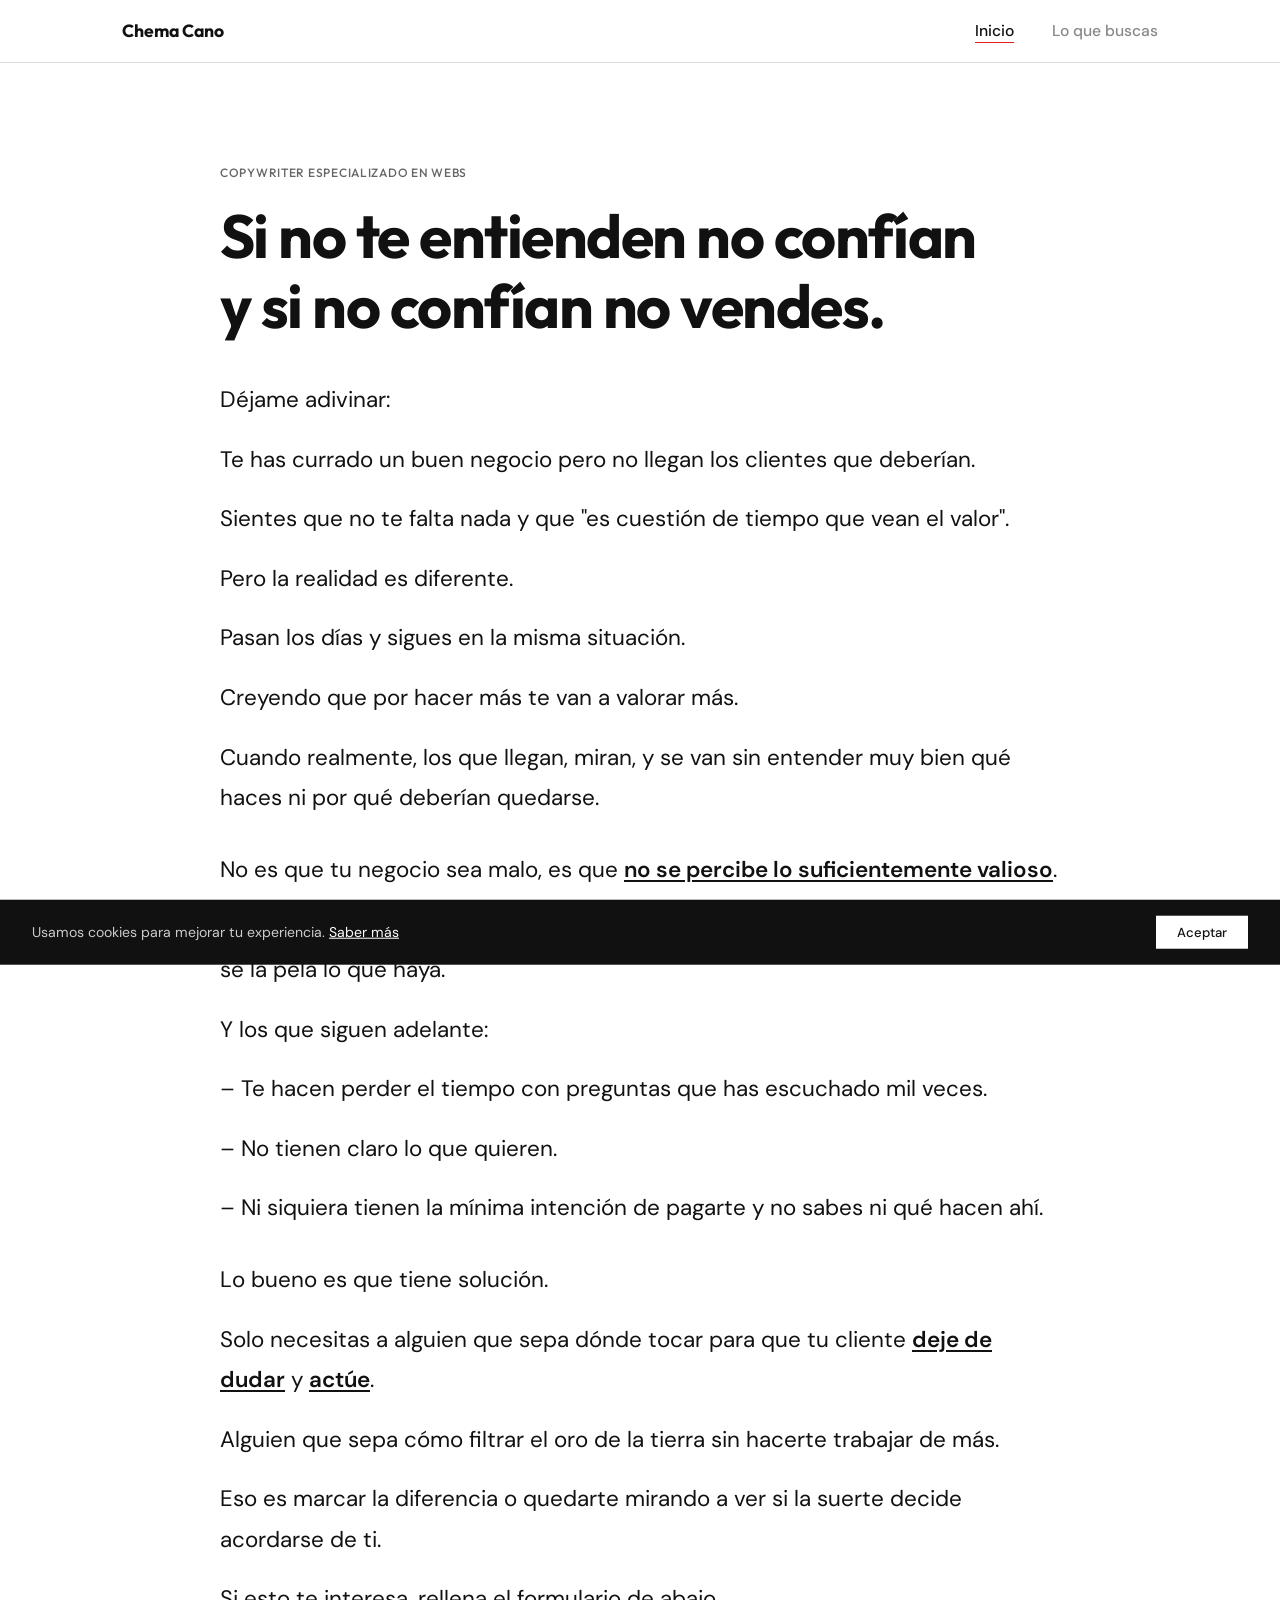
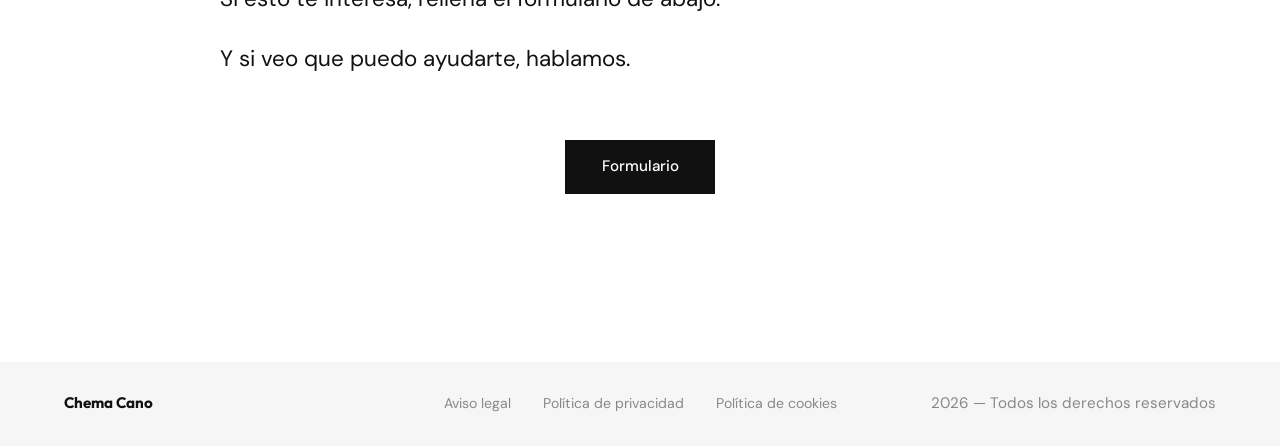
==== index.html @ 0182d3e5 "actualización 11: Cambios gooordos en el copy y en la estructura, y quitando el Sobre mi" ====
<!DOCTYPE html>
<html lang="es">
<head>
  <meta charset="UTF-8" />
  <meta name="viewport" content="width=device-width, initial-scale=1.0" />
  <link rel="icon" type="image/png" href="icons/clogo.png" />
  <title>Inicio - Chema Cano</title>
  <link rel="stylesheet" href="css/inicio.css" />
  <link rel="preconnect" href="https://fonts.googleapis.com" />
  <link rel="preconnect" href="https://fonts.gstatic.com" crossorigin />
  <link href="https://fonts.googleapis.com/css2?family=Outfit:wght@400;500;700&family=DM+Sans:opsz,wght@9..40,400;9..40,500&display=swap" rel="stylesheet" />
</head>
<body>

  <header id="header">
    <nav class="nav">
      <a href="index.html" class="nav-logo">Chema Cano</a>
      <ul class="nav-links">
        <li><a href="index.html" class="nav-link active">Inicio</a></li>
        <li><a href="lo-que-buscas.html" class="nav-link">Lo que buscas</a></li>
      </ul>
      <button class="burger" aria-label="Menú" aria-expanded="false">
        <span></span><span></span><span></span>
      </button>
    </nav>
  </header>

  <div class="mobile-menu" id="mobileMenu" aria-hidden="true">
    <ul>
      <li><a href="index.html">Inicio</a></li>
      <li><a href="lo-que-buscas.html">Lo que buscas</a></li>
    </ul>
  </div>

  <main>
    <section class="section">
      <div class="container">

        <span class="label-tag anim">Copywriter especializado en webs</span>

        <h1 class="headline anim">
          Si no te entienden no confían<br>y si no confían no vendes.
        </h1>

        <div class="texto anim">

          <div class="texto-seccion">
            <p>Déjame adivinar:</p>

            <p>Te has currado un buen negocio pero no llegan los clientes que deberían.</p>

            <p>Sientes que no te falta nada y que "es cuestión de tiempo que vean el valor".</p>

            <p>Pero la realidad es diferente.</p>

            <p>Pasan los días y sigues en la misma situación.</p>

            <p>Creyendo que por hacer más te van a valorar más.</p>

            <p>Cuando realmente, los que llegan, miran, y se van sin entender muy bien qué haces ni por qué deberían quedarse.</p>
          </div>

          <div class="texto-seccion">
            <p>No es que tu negocio sea malo, es que <strong>no se percibe lo suficientemente valioso</strong>.</p>

            <p>Si no se percibe como debería, por mucho que te lo hayas currado, a tu cliente se la pela lo que haya.</p>

            <p>Y los que siguen adelante:</p>

            <p>– Te hacen perder el tiempo con preguntas que has escuchado mil veces.</p>

            <p>– No tienen claro lo que quieren.</p>

            <p>– Ni siquiera tienen la mínima intención de pagarte y no sabes ni qué hacen ahí.</p>
          </div>

          <div class="texto-seccion">
            <p>Lo bueno es que tiene solución.</p>

            <p>Solo necesitas a alguien que sepa dónde tocar para que tu cliente <strong>deje de dudar</strong> y <strong>actúe</strong>.</p>

            <p>Alguien que sepa cómo filtrar el oro de la tierra sin hacerte trabajar de más.</p>

            <p>Eso es marcar la diferencia o quedarte mirando a ver si la suerte decide acordarse de ti.</p>

            <p>Si esto te interesa, rellena el formulario de abajo.</p>

            <p>Y si veo que puedo ayudarte, hablamos.</p>
          </div>

        </div>

        <div class="cta-wrap anim">
          <a
            href="https://docs.google.com/forms/d/e/1FAIpQLScPDcBPy6eWNCfNzg5ULOK2Vnc9HXD4N4T0GnnoUcHpI4vebQ/viewform?usp=header"
            target="_blank"
            rel="noopener"
            class="cta-btn"
          >
            Formulario
          </a>
        </div>

      </div>
    </section>
  </main>

  <footer class="footer">
    <span class="footer-name">Chema Cano</span>
    <nav class="footer-links">
      <a href="aviso-legal.html">Aviso legal</a>
      <a href="privacidad.html">Política de privacidad</a>
      <a href="cookies.html">Política de cookies</a>
    </nav>
    <span class="footer-copy">2026 — Todos los derechos reservados</span>
  </footer>

  <div class="cookie-banner" id="cookieBanner" aria-live="polite" aria-hidden="true">
    <p>Usamos cookies para mejorar tu experiencia. <a href="cookies.html">Saber más</a></p>
    <button id="cookieAccept">Aceptar</button>
  </div>

  <script src="js/inicio.js"></script>
</body>
</html>
---- css/inicio.css ----
:root {
  --black:  #111111;
  --white:  #ffffff;
  --off:    #f6f6f6;
  --red:    #e02020;
  --gray:   #888888;
  --border: #e6e6e6;
  --fh: 'Outfit', sans-serif;
  --fb: 'DM Sans', sans-serif;
  --nav-h: 62px;
  --w: 920px;
  --ease: cubic-bezier(0.22, 1, 0.36, 1);
}

*, *::before, *::after { box-sizing: border-box; margin: 0; padding: 0; }
html { font-size: 16px; -webkit-font-smoothing: antialiased; }
body { background: var(--white); color: var(--black); font-family: var(--fb); line-height: 1.75; overflow-x: hidden; }
img { display: block; max-width: 100%; }
a   { color: inherit; text-decoration: none; }
ul  { list-style: none; }

/* ─── Nav ─────────────────────────── */
#header {
  position: fixed; top: 0; left: 0; right: 0; z-index: 100;
  background: var(--white);
  border-bottom: 1px solid rgb(220, 220, 220);
  transition: border-color 0.2s, box-shadow 0.2s, transform 0.3s ease-out;
}
#header.nav-hidden { transform: translateY(-100%); }
#header.scrolled { border-color: var(--border); box-shadow: 0 1px 14px rgba(0,0,0,0.06); }

.nav {
  max-width: 1100px; margin: 0 auto; padding: 0 2rem;
  height: var(--nav-h); display: flex; align-items: center; justify-content: space-between;
}
.nav-logo { font-family: var(--fh); font-weight: 700; font-size: 1.1rem; transition: color 0.2s; }
.nav-logo:hover { color: var(--red); }
.nav-links { display: flex; gap: 2.4rem; }
.nav-link { font-family: var(--fb); font-size: 0.98rem; font-weight: 500; color: var(--gray); position: relative; transition: color 0.2s; }
.nav-link::after { content: ''; position: absolute; bottom: -2px; left: 0; width: 0; height: 1.5px; background: var(--red); transition: width 0.2s var(--ease); }
.nav-link:hover, .nav-link.active { color: var(--black); }
.nav-link.active::after, .nav-link:hover::after { width: 100%; }

.burger { display: none; flex-direction: column; gap: 5px; background: none; border: none; cursor: pointer; padding: 4px; }
.burger span { display: block; width: 22px; height: 1.5px; background: var(--black); transition: transform 0.25s ease, opacity 0.25s ease; }
.burger.open span:nth-child(1) { transform: translateY(6.5px) rotate(45deg); }
.burger.open span:nth-child(2) { opacity: 0; }
.burger.open span:nth-child(3) { transform: translateY(-6.5px) rotate(-45deg); }

.mobile-menu {
  display: none; position: fixed; top: var(--nav-h); left: 0; right: 0; bottom: 0;
  z-index: 99; background: var(--white); flex-direction: column;
  justify-content: center; align-items: center;
  transform: translateX(100%); transition: transform 0.32s var(--ease);
}
.mobile-menu.open { transform: translateX(0); }
.mobile-menu ul { display: flex; flex-direction: column; align-items: center; gap: 0.1rem; }
.mobile-menu a { display: block; font-family: var(--fh); font-weight: 700; font-size: clamp(1.3rem, 6vw, 1.8rem); color: var(--black); padding: 0.2em 0; transition: color 0.2s; }
.mobile-menu a:hover { color: var(--red); }

/* ─── Layout ──────────────────────── */
main { padding-top: var(--nav-h); }
.section { padding: 6rem 0 5rem; }
.container { max-width: var(--w); margin: 0 auto; padding: 0 2.5rem; }

/* ─── Headline ────────────────────── */
.headline {
  font-family: var(--fh);
  font-weight: 700;
  font-size: clamp(2.4rem, 5.5vw, 3.8rem);
  line-height: 1.15;
  letter-spacing: -0.025em;
  color: var(--black);
  margin-bottom: 2.5rem;
}

/* ─── Texto LinkedIn-style ────────── */
.texto {
  display: flex;
  flex-direction: column;
  gap: 1.2rem;
  margin-bottom: 3rem;
}
.texto p {
  font-family: var(--fb);
  font-size: 1.4rem;
  line-height: 1.8;
  color: #111111;
}
.texto-seccion {
  display: flex;
  flex-direction: column;
  gap: 1.2rem;
  margin-bottom: 0.8rem;
}
.texto strong {
  color: var(--black);
  font-weight: 600;
  text-decoration: underline;
  text-underline-offset: 0.14em;
}

/* H2 dentro del texto */
.texto-h2 {
  font-family: var(--fh);
  font-weight: 700;
  font-size: 1.45rem;
  letter-spacing: -0.015em;
  color: var(--black);
  margin-top: 0.6rem;
}

/* Enlace inline en texto */
.inline-link {
  color: var(--black);
  text-decoration: underline;
  text-underline-offset: 3px;
  font-weight: 500;
  transition: color 0.18s;
}
.inline-link:hover { color: var(--red); }

/* ─── CTA botón ───────────────────── */
.cta-wrap { margin-bottom: 1.5rem; text-align: center; }
.cta-btn {
  display: inline-block;
  font-family: var(--fb);
  font-size: 0.95rem;
  font-weight: 500;
  color: var(--white);
  background: var(--black);
  padding: 0.9em 2.4em;
  transition: background 0.1s, transform 0.1s;
}
.cta-btn:hover { background: var(--red); transform: translateY(-1px); }

.texto-cierre {
  font-family: var(--fb);
  font-size: 0.88rem;
  color: var(--gray);
  margin-top: 0.2rem;
}

/* ─── Footer ──────────────────────── */
.footer {
  padding: 1.8rem 4rem; background: var(--off);
  display: flex; align-items: center; justify-content: space-between;
  margin-top: 4rem;
}
.footer-name { font-family: var(--fh); font-weight: 700; font-size: 0.95rem; color: var(--black); flex: 1; }
.footer-links { display: flex; gap: 2rem; justify-content: center; }
.footer-links a { font-family: var(--fb); font-size: 0.88rem; color: var(--gray); transition: color 0.2s; }
.footer-links a:hover { color: var(--black); }
.footer-copy { font-family: var(--fb); font-size: 0.95rem; color: var(--gray); flex: 1; text-align: right; }

/* ─── Cookie banner ───────────────── */
.cookie-banner {
  position: fixed; bottom: 0; left: 0; right: 0; z-index: 200;
  background: var(--black); color: var(--white);
  padding: 1rem 2rem;
  display: flex; align-items: center; justify-content: space-between; gap: 1.5rem;
  transform: translateY(100%);
  transition: transform 0.3s var(--ease);
}
.cookie-banner.show { transform: translateY(0); }
.cookie-banner p { font-family: var(--fb); font-size: 0.88rem; color: #ccc; }
.cookie-banner a { color: var(--white); text-decoration: underline; }
.cookie-banner button {
  flex-shrink: 0; font-family: var(--fb); font-size: 0.82rem; font-weight: 500;
  color: var(--black); background: var(--white); border: none;
  padding: 0.6em 1.6em; cursor: pointer; transition: background 0.18s, color 0.18s;
}
.cookie-banner button:hover { background: var(--red); color: var(--white); }

/* ─── Animaciones ─────────────────── */
.anim { opacity: 0; transform: translateY(12px); transition: opacity 0.3s var(--ease), transform 0.3s var(--ease); }
.anim.in { opacity: 1; transform: none; }
.anim:nth-child(2) { transition-delay: 0.07s; }
.anim:nth-child(3) { transition-delay: 0.14s; }

/* ─── Responsive ──────────────────── */
@media (max-width: 680px) {
  .nav-links { display: none; }
  .burger    { display: flex; }
  .mobile-menu { display: flex; }
  .section { padding: 4.5rem 0 3.5rem; }
  .footer { flex-direction: column; text-align: center; gap: 1.5rem; padding: 1.8rem 2rem; }
  .footer-name { flex: unset; margin: 0; }
  .footer-links { flex: unset; justify-content: center; }
  .footer-copy { flex: unset; text-align: center; }
  .cookie-banner { flex-direction: column; align-items: flex-start; gap: 1rem; }
  .cookie-banner button { align-self: stretch; text-align: center; }
}
@media (min-width: 681px) { .mobile-menu { display: none !important; } }

.label-tag {
  display: inline-block;
  font-family: var(--fh);
  font-size: 0.75rem;
  font-weight: 500;
  color: #666;
  letter-spacing: 0.06em;
  text-transform: uppercase;
  margin-bottom: 1.1rem;
}

@media (max-width: 680px) {
  .label-tag {
    font-size: 0.7rem;
  }
}
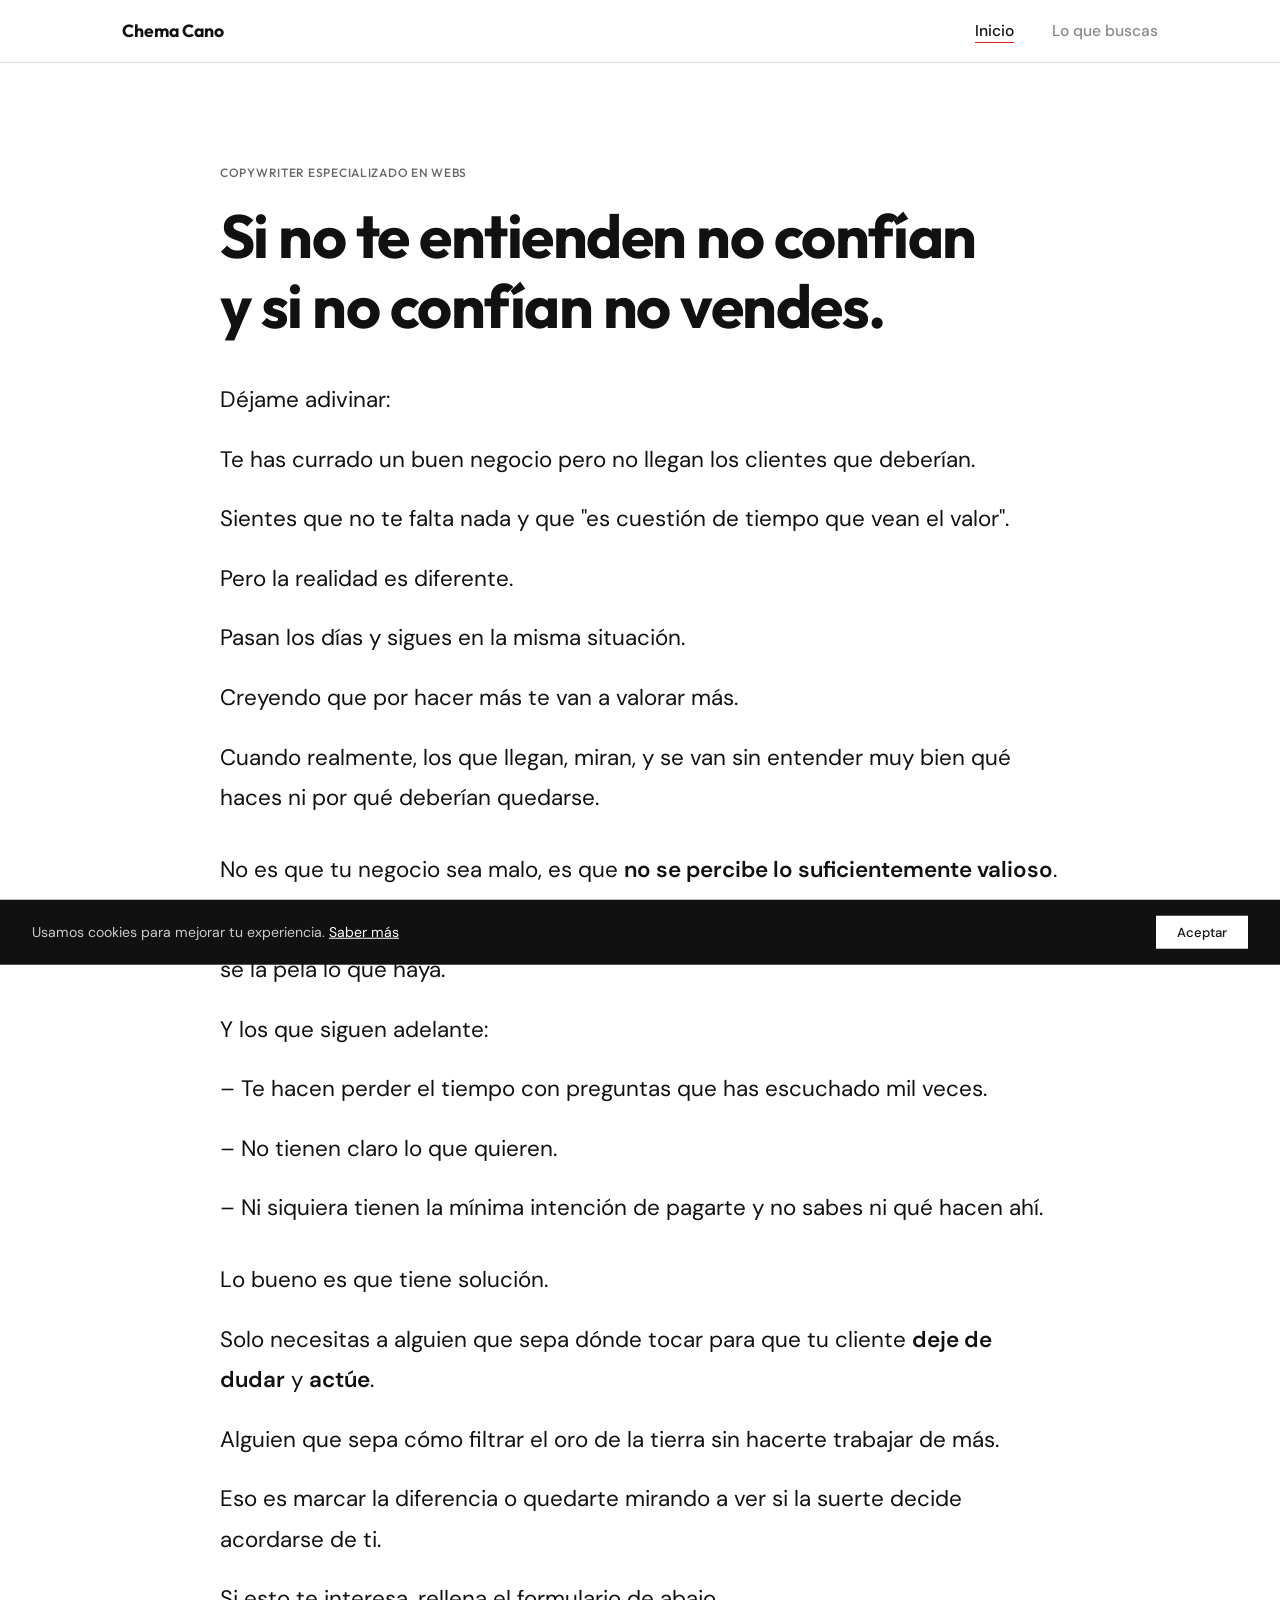
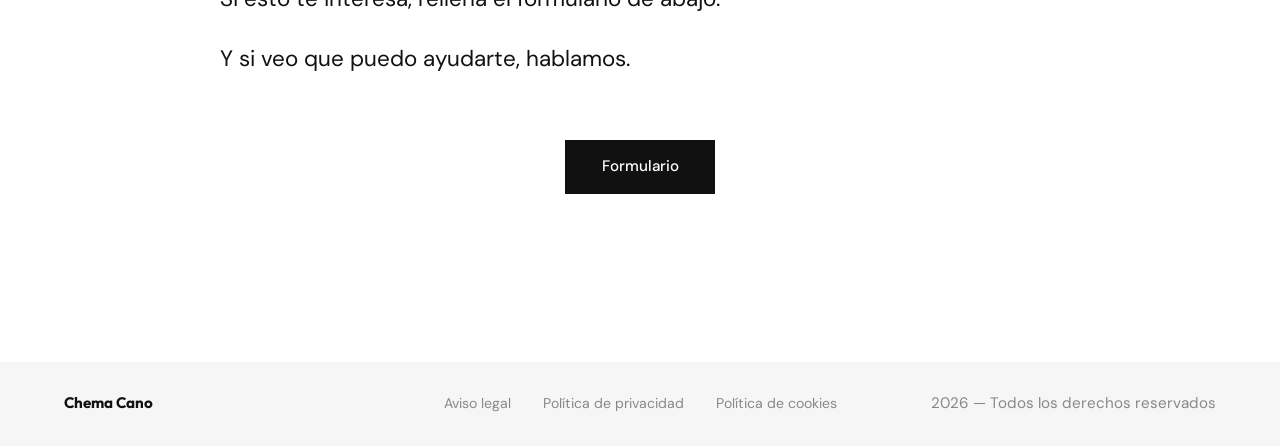
==== commit 49969cb8: "actualización 11.1: cambios raros" ====
--- a/index.html
+++ b/index.html
@@ -14,10 +14,10 @@
 
   <header id="header">
     <nav class="nav">
-      <a href="index.html" class="nav-logo">Chema Cano</a>
+      <a href="/index" class="nav-logo">Chema Cano</a>
       <ul class="nav-links">
-        <li><a href="index.html" class="nav-link active">Inicio</a></li>
-        <li><a href="lo-que-buscas.html" class="nav-link">Lo que buscas</a></li>
+        <li><a href="/index" class="nav-link active">Inicio</a></li>
+        <li><a href="/lo-que-buscas" class="nav-link">Lo que buscas</a></li>
       </ul>
       <button class="burger" aria-label="Menú" aria-expanded="false">
         <span></span><span></span><span></span>
@@ -27,8 +27,8 @@
 
   <div class="mobile-menu" id="mobileMenu" aria-hidden="true">
     <ul>
-      <li><a href="index.html">Inicio</a></li>
-      <li><a href="lo-que-buscas.html">Lo que buscas</a></li>
+      <li><a href="/index">Inicio</a></li>
+      <li><a href="/lo-que-buscas">Lo que buscas</a></li>
     </ul>
   </div>
 
@@ -108,15 +108,15 @@
   <footer class="footer">
     <span class="footer-name">Chema Cano</span>
     <nav class="footer-links">
-      <a href="aviso-legal.html">Aviso legal</a>
-      <a href="privacidad.html">Política de privacidad</a>
-      <a href="cookies.html">Política de cookies</a>
+      <a href="/aviso-legal">Aviso legal</a>
+      <a href="/privacidad">Política de privacidad</a>
+      <a href="/cookies">Política de cookies</a>
     </nav>
     <span class="footer-copy">2026 — Todos los derechos reservados</span>
   </footer>
 
   <div class="cookie-banner" id="cookieBanner" aria-live="polite" aria-hidden="true">
-    <p>Usamos cookies para mejorar tu experiencia. <a href="cookies.html">Saber más</a></p>
+    <p>Usamos cookies para mejorar tu experiencia. <a href="/cookies">Saber más</a></p>
     <button id="cookieAccept">Aceptar</button>
   </div>
 
--- a/css/inicio.css
+++ b/css/inicio.css
@@ -96,8 +96,6 @@
 .texto strong {
   color: var(--black);
   font-weight: 600;
-  text-decoration: underline;
-  text-underline-offset: 0.14em;
 }
 
 /* H2 dentro del texto */
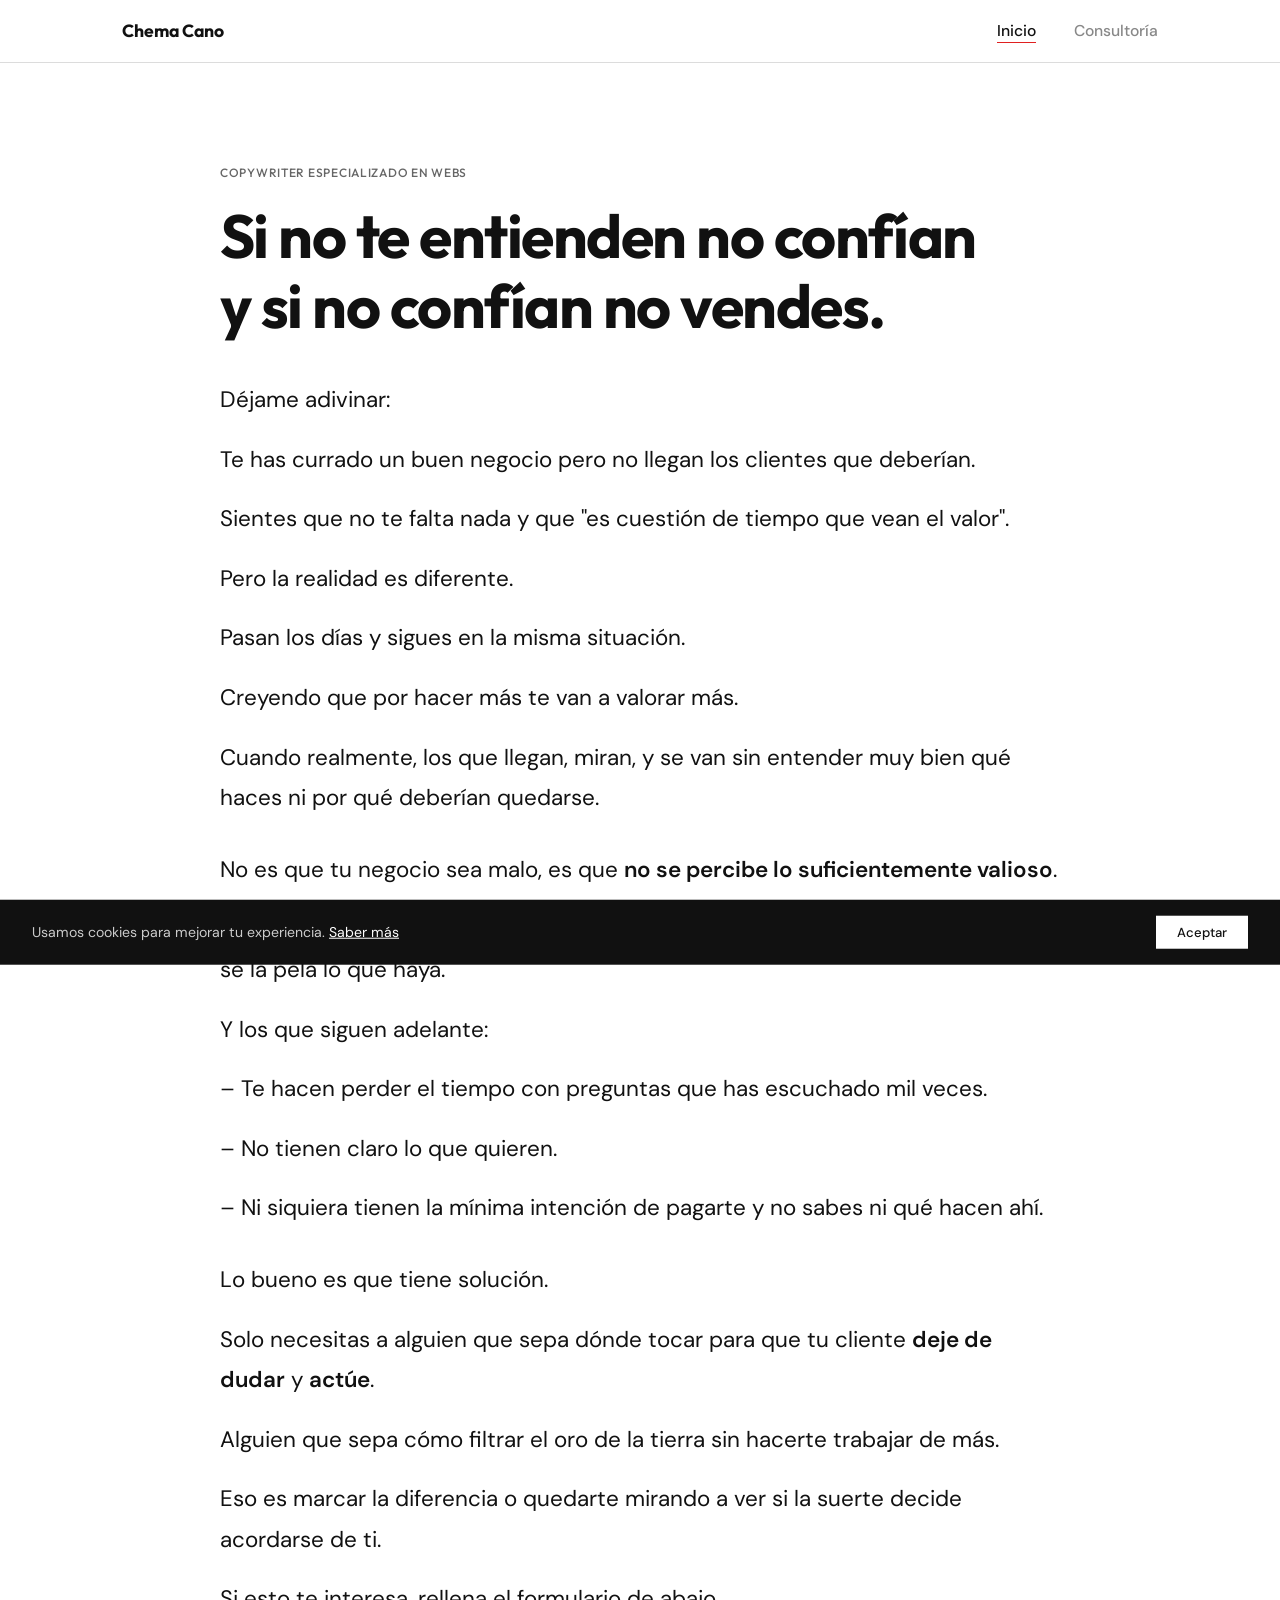
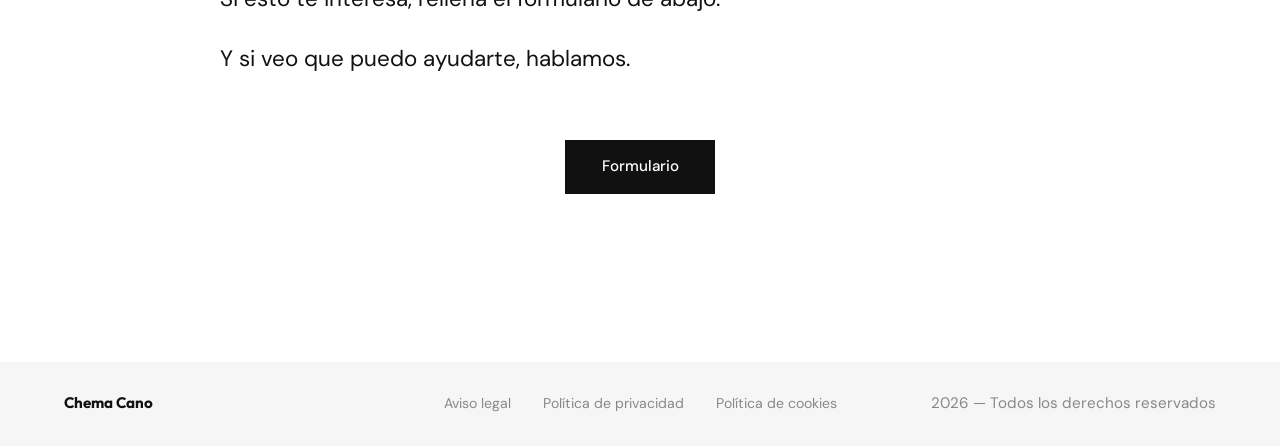
==== commit 26eabc3c: "actualización 11.2: cambios raros mejores" ====
--- a/index.html
+++ b/index.html
@@ -14,10 +14,10 @@
 
   <header id="header">
     <nav class="nav">
-      <a href="/index" class="nav-logo">Chema Cano</a>
+      <a href="/" class="nav-logo">Chema Cano</a>
       <ul class="nav-links">
-        <li><a href="/index" class="nav-link active">Inicio</a></li>
-        <li><a href="/lo-que-buscas" class="nav-link">Lo que buscas</a></li>
+        <li><a href="/" class="nav-link active">Inicio</a></li>
+        <li><a href="/consultoria" class="nav-link">Consultoría</a></li>
       </ul>
       <button class="burger" aria-label="Menú" aria-expanded="false">
         <span></span><span></span><span></span>
@@ -27,8 +27,8 @@
 
   <div class="mobile-menu" id="mobileMenu" aria-hidden="true">
     <ul>
-      <li><a href="/index">Inicio</a></li>
-      <li><a href="/lo-que-buscas">Lo que buscas</a></li>
+      <li><a href="/">Inicio</a></li>
+      <li><a href="/consultoria">Consultoría</a></li>
     </ul>
   </div>
 
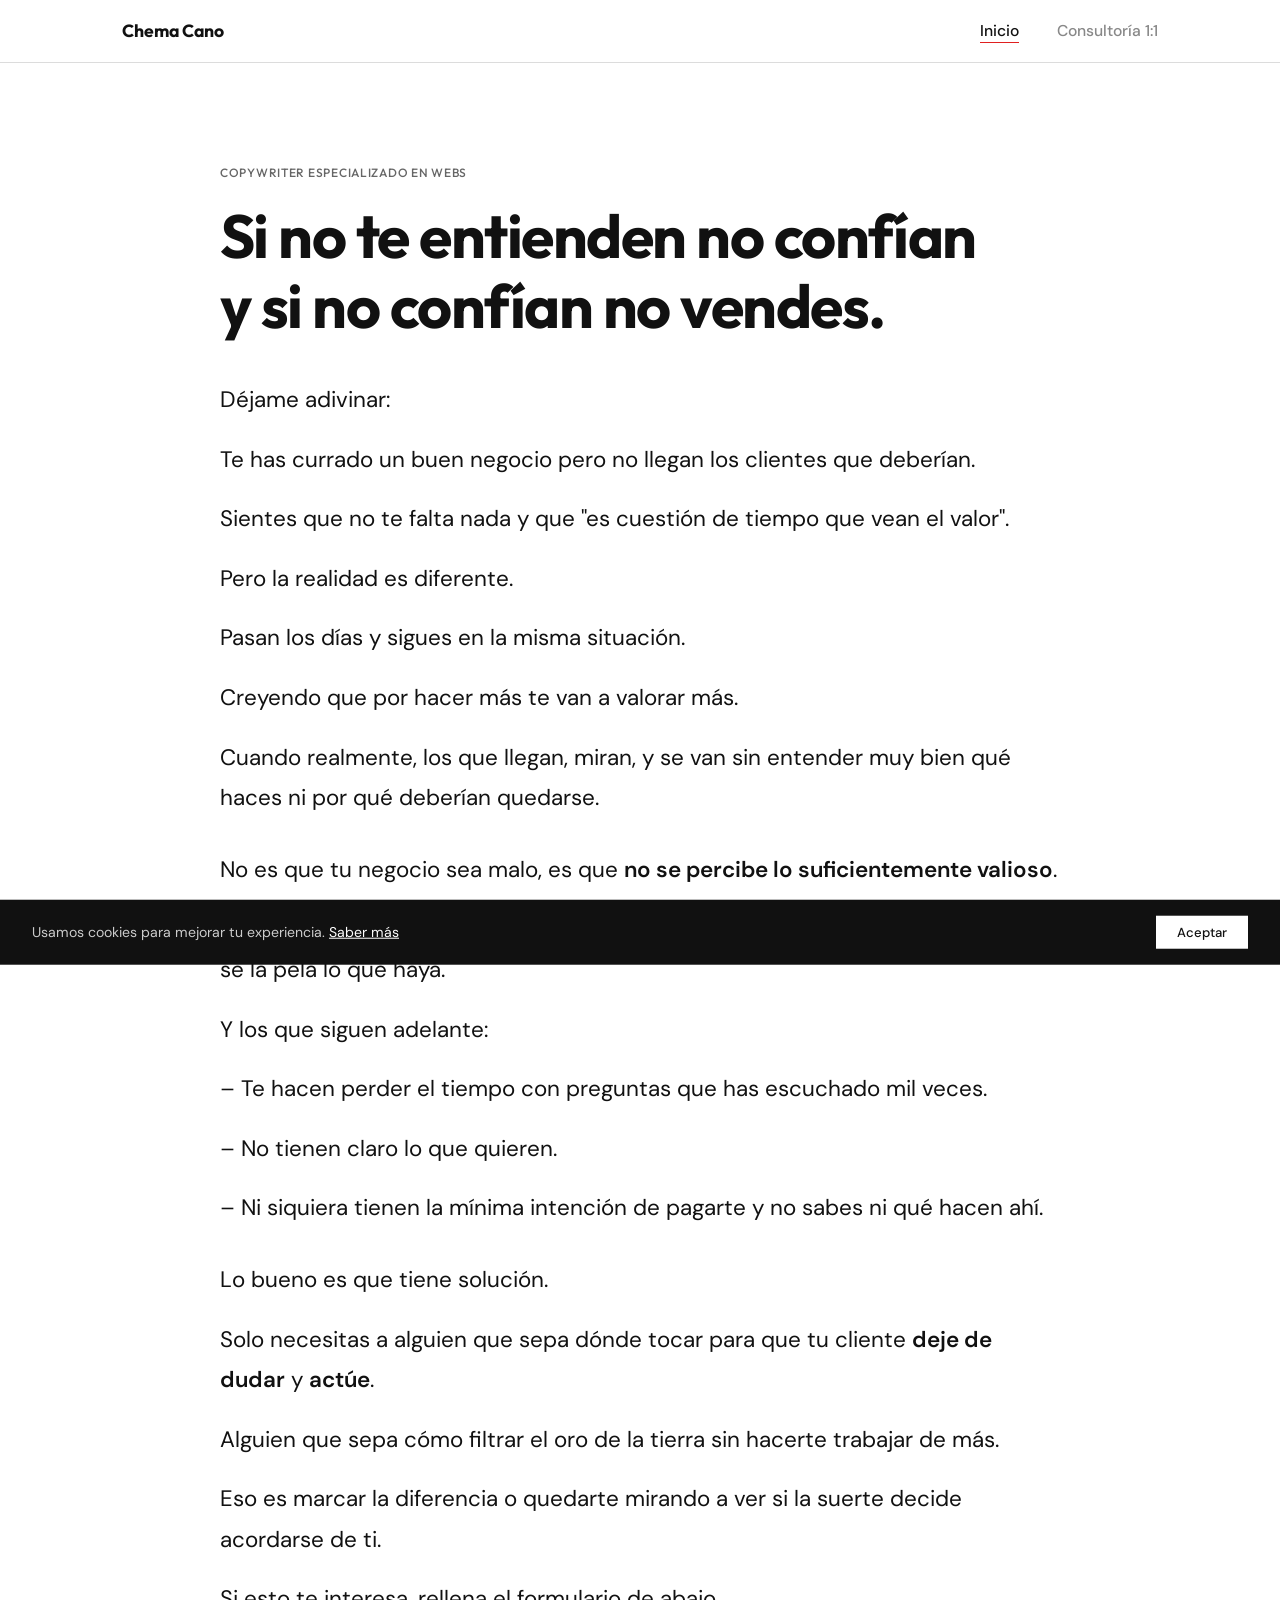
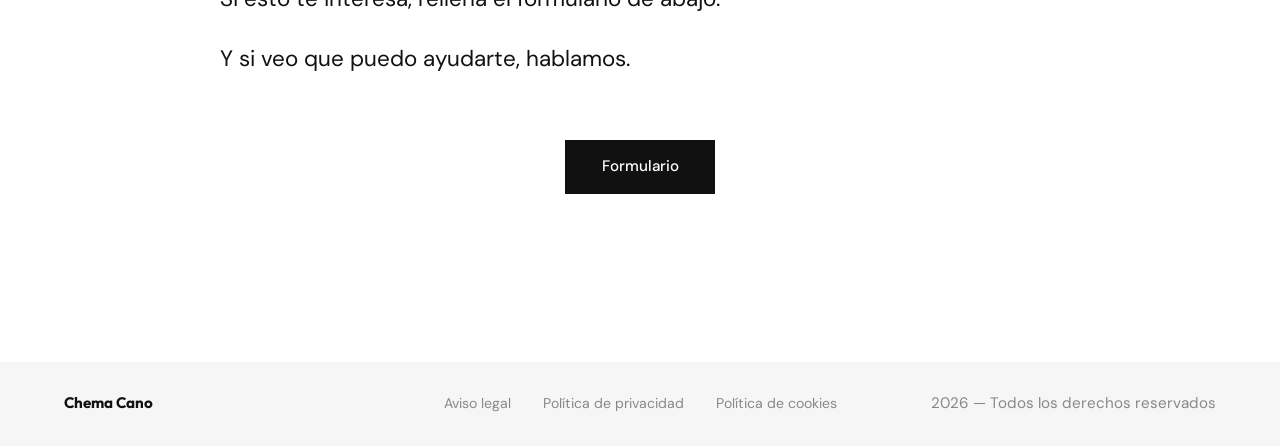
==== commit 9d31f6d2: "actualización 11.3: añadido 1:1" ====
--- a/index.html
+++ b/index.html
@@ -17,7 +17,7 @@
       <a href="/" class="nav-logo">Chema Cano</a>
       <ul class="nav-links">
         <li><a href="/" class="nav-link active">Inicio</a></li>
-        <li><a href="/consultoria" class="nav-link">Consultoría</a></li>
+        <li><a href="/consultoria" class="nav-link">Consultoría 1:1</a></li>
       </ul>
       <button class="burger" aria-label="Menú" aria-expanded="false">
         <span></span><span></span><span></span>
@@ -28,7 +28,7 @@
   <div class="mobile-menu" id="mobileMenu" aria-hidden="true">
     <ul>
       <li><a href="/">Inicio</a></li>
-      <li><a href="/consultoria">Consultoría</a></li>
+      <li><a href="/consultoria">Consultoría 1:1</a></li>
     </ul>
   </div>
 
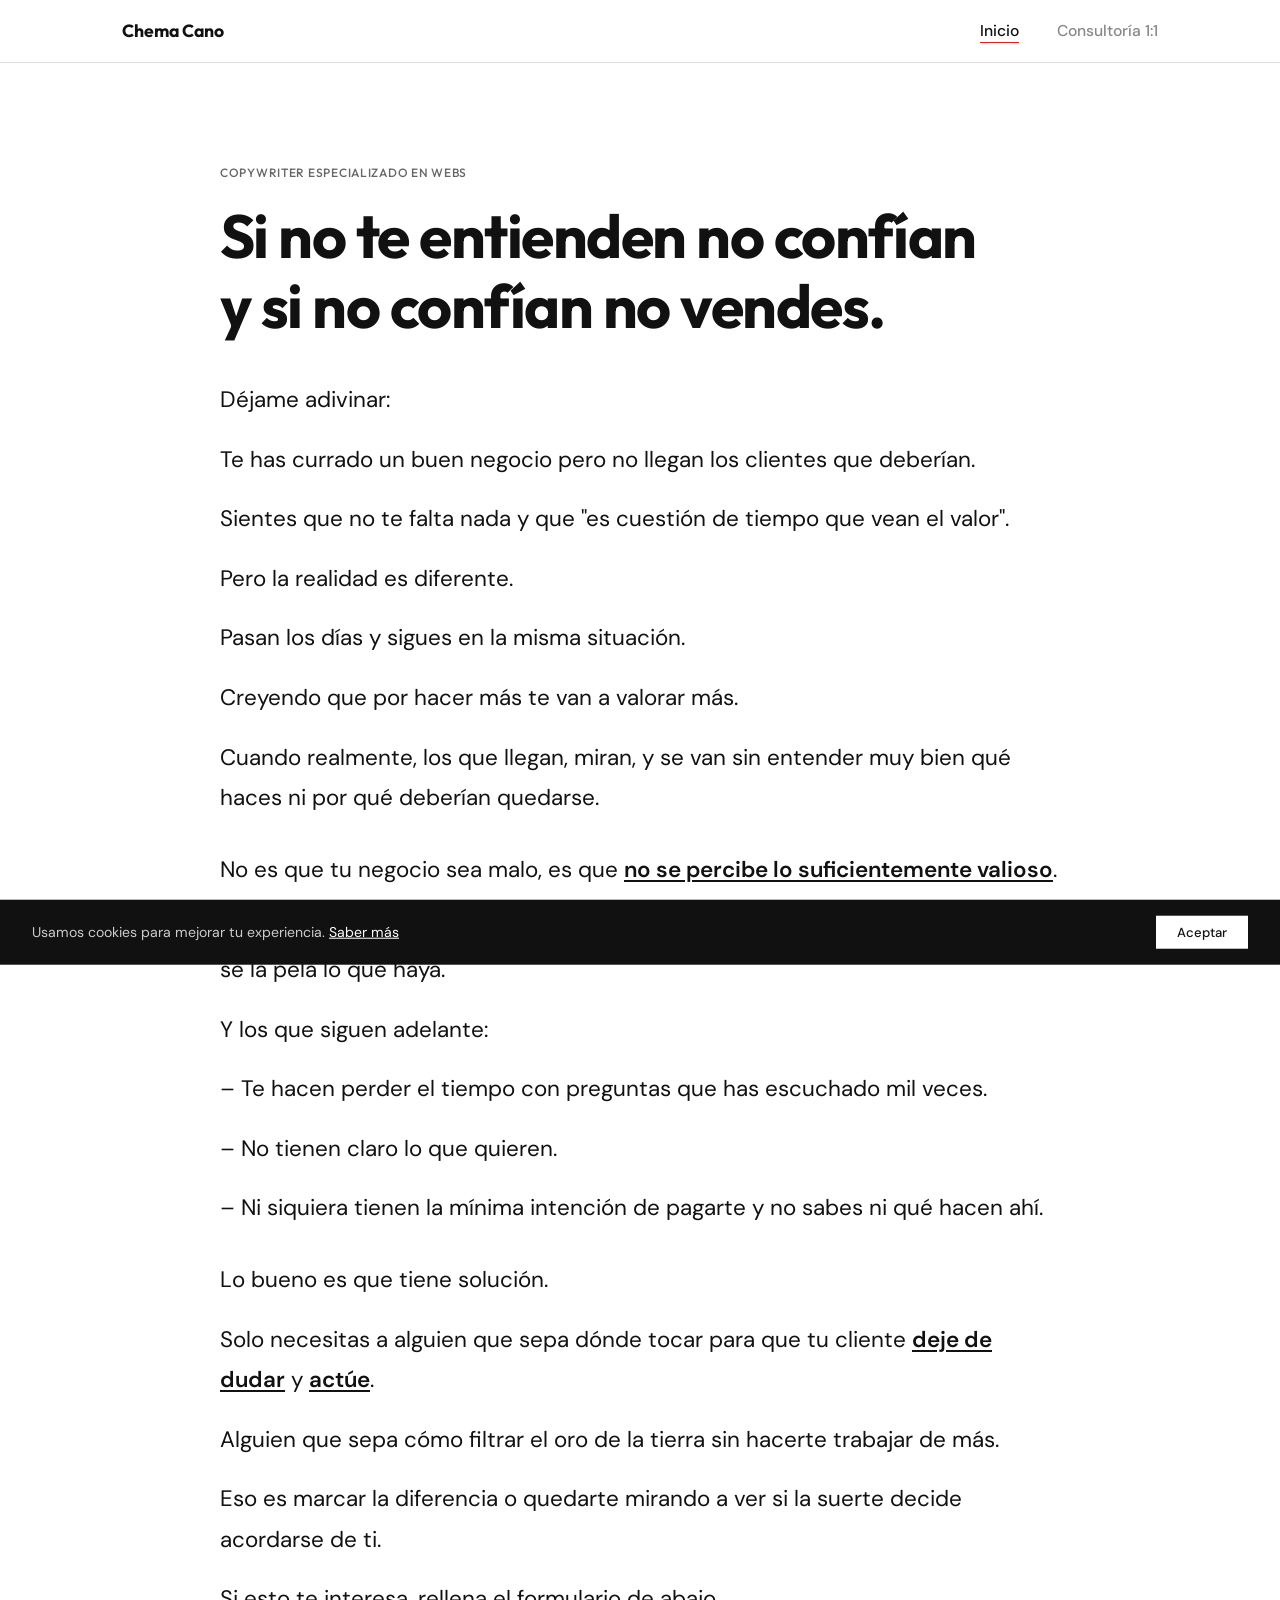
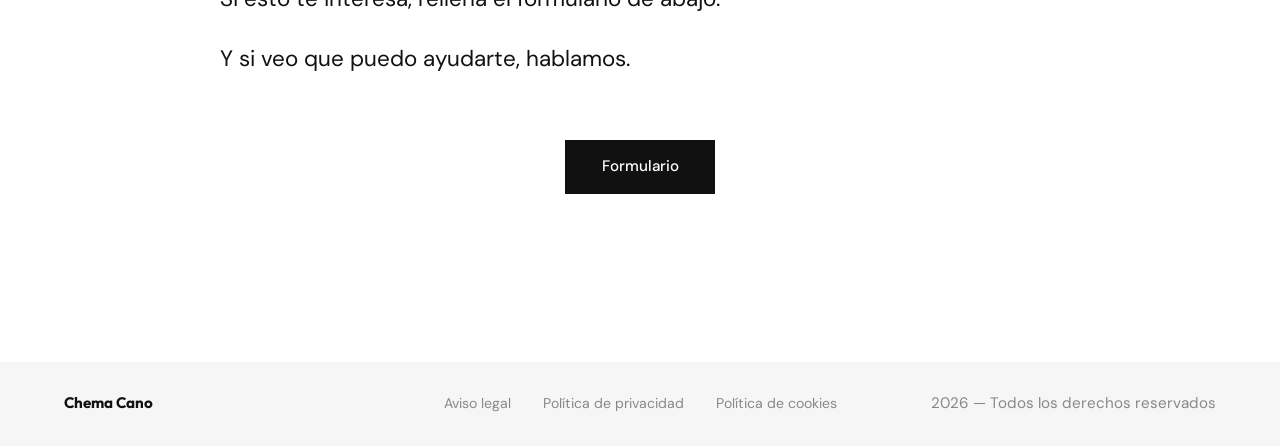
==== commit fea9225d: "actualización 11.5: añadido subrayados" ====
--- a/index.html
+++ b/index.html
@@ -61,7 +61,7 @@
           </div>
 
           <div class="texto-seccion">
-            <p>No es que tu negocio sea malo, es que <strong>no se percibe lo suficientemente valioso</strong>.</p>
+            <p>No es que tu negocio sea malo, es que <strong class="text-underline">no se percibe lo suficientemente valioso</strong>.</p>
 
             <p>Si no se percibe como debería, por mucho que te lo hayas currado, a tu cliente se la pela lo que haya.</p>
 
@@ -77,7 +77,7 @@
           <div class="texto-seccion">
             <p>Lo bueno es que tiene solución.</p>
 
-            <p>Solo necesitas a alguien que sepa dónde tocar para que tu cliente <strong>deje de dudar</strong> y <strong>actúe</strong>.</p>
+            <p>Solo necesitas a alguien que sepa dónde tocar para que tu cliente <strong class="text-underline">deje de dudar</strong> y <strong class="text-underline">actúe</strong>.</p>
 
             <p>Alguien que sepa cómo filtrar el oro de la tierra sin hacerte trabajar de más.</p>
 
--- a/css/inicio.css
+++ b/css/inicio.css
@@ -97,6 +97,10 @@
   color: var(--black);
   font-weight: 600;
 }
+.text-underline {
+  text-decoration: underline;
+  text-underline-offset: 0.14em;
+}
 
 /* H2 dentro del texto */
 .texto-h2 {
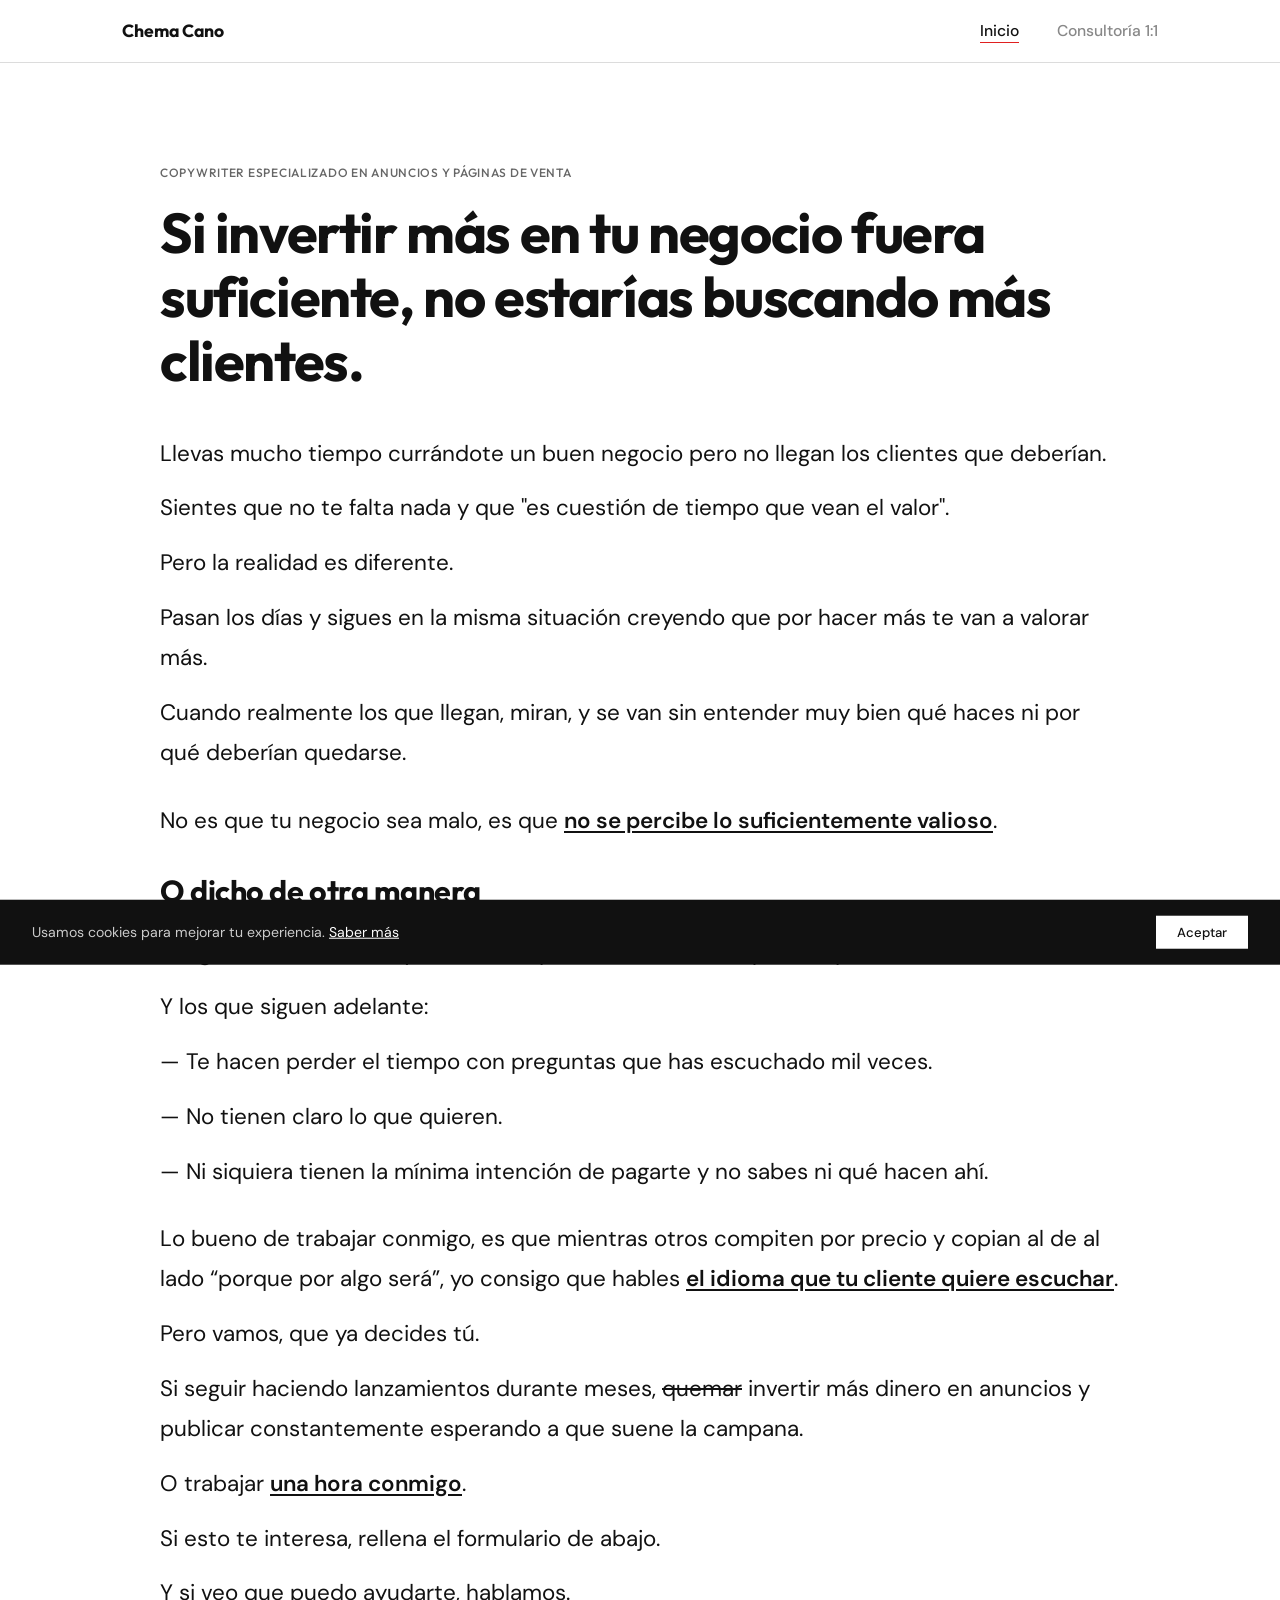
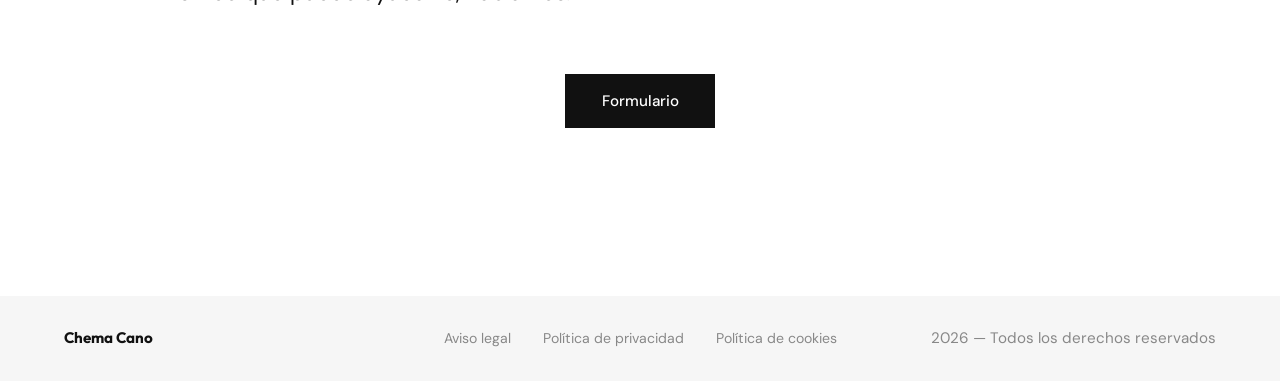
==== commit 53f711ea: "actualización 12: cambio de copy y diseño" ====
--- a/index.html
+++ b/index.html
@@ -36,52 +36,50 @@
     <section class="section">
       <div class="container">
 
-        <span class="label-tag anim">Copywriter especializado en webs</span>
+        <span class="label-tag anim">Copywriter especializado en anuncios y páginas de venta</span>
 
         <h1 class="headline anim">
-          Si no te entienden no confían<br>y si no confían no vendes.
+          Si invertir más en tu negocio fuera suficiente, no estarías buscando más clientes.
         </h1>
 
         <div class="texto anim">
 
           <div class="texto-seccion">
-            <p>Déjame adivinar:</p>
-
-            <p>Te has currado un buen negocio pero no llegan los clientes que deberían.</p>
+            <p>Llevas mucho tiempo currándote un buen negocio pero no llegan los clientes que deberían.</p>
 
             <p>Sientes que no te falta nada y que "es cuestión de tiempo que vean el valor".</p>
 
             <p>Pero la realidad es diferente.</p>
 
-            <p>Pasan los días y sigues en la misma situación.</p>
+            <p>Pasan los días y sigues en la misma situación creyendo que por hacer más te van a valorar más.</p>
 
-            <p>Creyendo que por hacer más te van a valorar más.</p>
-
-            <p>Cuando realmente, los que llegan, miran, y se van sin entender muy bien qué haces ni por qué deberían quedarse.</p>
+            <p>Cuando realmente los que llegan, miran, y se van sin entender muy bien qué haces ni por qué deberían quedarse.</p>
           </div>
 
           <div class="texto-seccion">
             <p>No es que tu negocio sea malo, es que <strong class="text-underline">no se percibe lo suficientemente valioso</strong>.</p>
 
-            <p>Si no se percibe como debería, por mucho que te lo hayas currado, a tu cliente se la pela lo que haya.</p>
+            <h2 class="texto-h2">O dicho de otra manera</h2>
+
+            <p>Da igual cuánto te lo hayas currado que a tu cliente se la pela lo que ofrezcas.</p>
 
             <p>Y los que siguen adelante:</p>
 
-            <p>– Te hacen perder el tiempo con preguntas que has escuchado mil veces.</p>
+            <p>—  Te hacen perder el tiempo con preguntas que has escuchado mil veces.</p>
 
-            <p>– No tienen claro lo que quieren.</p>
+            <p>—  No tienen claro lo que quieren.</p>
 
-            <p>– Ni siquiera tienen la mínima intención de pagarte y no sabes ni qué hacen ahí.</p>
+            <p>—  Ni siquiera tienen la mínima intención de pagarte y no sabes ni qué hacen ahí.</p>
           </div>
 
           <div class="texto-seccion">
-            <p>Lo bueno es que tiene solución.</p>
+            <p>Lo bueno de trabajar conmigo, es que mientras otros compiten por precio y copian al de al lado “porque por algo será”, yo consigo que hables <strong class="text-underline">el idioma que tu cliente quiere escuchar</strong>.</p>
 
-            <p>Solo necesitas a alguien que sepa dónde tocar para que tu cliente <strong class="text-underline">deje de dudar</strong> y <strong class="text-underline">actúe</strong>.</p>
+            <p>Pero vamos, que ya decides tú.</p> 
+            
+            <p>Si seguir haciendo lanzamientos durante meses, <span class="text-strike">quemar</span> invertir más dinero en anuncios y publicar constantemente esperando a que suene la campana.</p>
 
-            <p>Alguien que sepa cómo filtrar el oro de la tierra sin hacerte trabajar de más.</p>
-
-            <p>Eso es marcar la diferencia o quedarte mirando a ver si la suerte decide acordarse de ti.</p>
+            <p>O trabajar <strong class="text-underline">una hora conmigo</strong>.</p>
 
             <p>Si esto te interesa, rellena el formulario de abajo.</p>
 
--- a/css/inicio.css
+++ b/css/inicio.css
@@ -8,7 +8,7 @@
   --fh: 'Outfit', sans-serif;
   --fb: 'DM Sans', sans-serif;
   --nav-h: 62px;
-  --w: 920px;
+  --w: 1040px;
   --ease: cubic-bezier(0.22, 1, 0.36, 1);
 }
 
@@ -67,7 +67,7 @@
 .headline {
   font-family: var(--fh);
   font-weight: 700;
-  font-size: clamp(2.4rem, 5.5vw, 3.8rem);
+  font-size: clamp(2.3rem, 5vw, 3.5rem);
   line-height: 1.15;
   letter-spacing: -0.025em;
   color: var(--black);
@@ -78,7 +78,7 @@
 .texto {
   display: flex;
   flex-direction: column;
-  gap: 1.2rem;
+  gap: 0.9rem;
   margin-bottom: 3rem;
 }
 .texto p {
@@ -90,7 +90,7 @@
 .texto-seccion {
   display: flex;
   flex-direction: column;
-  gap: 1.2rem;
+  gap: 0.9rem;
   margin-bottom: 0.8rem;
 }
 .texto strong {
@@ -106,10 +106,14 @@
 .texto-h2 {
   font-family: var(--fh);
   font-weight: 700;
-  font-size: 1.45rem;
+  font-size: 1.9rem;
   letter-spacing: -0.015em;
   color: var(--black);
   margin-top: 0.6rem;
+}
+.text-strike {
+  text-decoration: line-through;
+  text-decoration-thickness: 0.08em;
 }
 
 /* Enlace inline en texto */
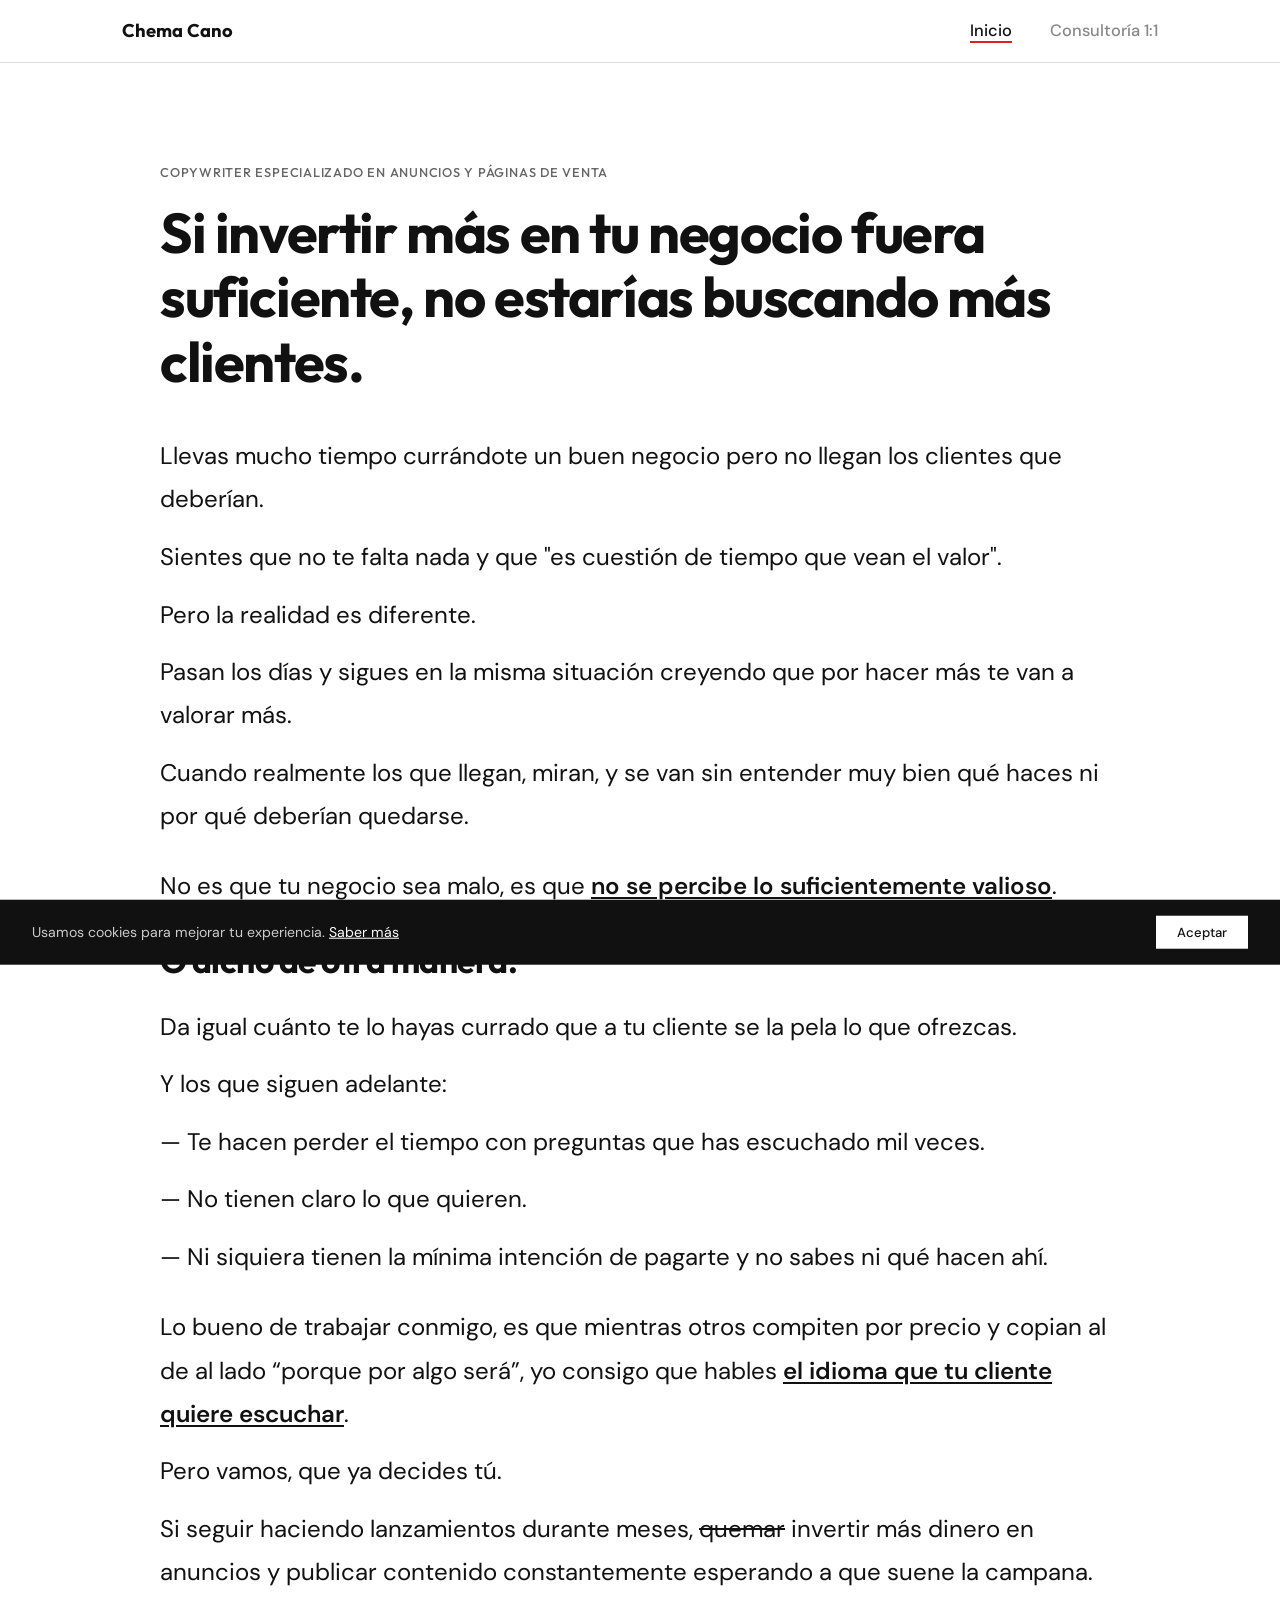
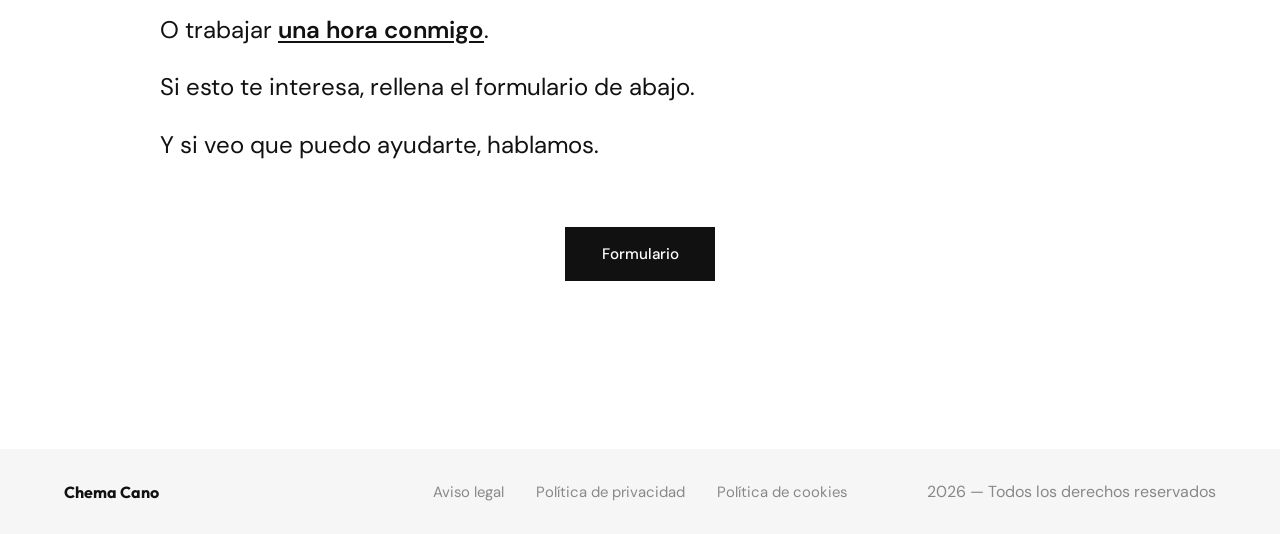
==== commit 779339b9: "actualización 12.1: cambio de copy y diseño" ====
--- a/index.html
+++ b/index.html
@@ -59,7 +59,7 @@
           <div class="texto-seccion">
             <p>No es que tu negocio sea malo, es que <strong class="text-underline">no se percibe lo suficientemente valioso</strong>.</p>
 
-            <h2 class="texto-h2">O dicho de otra manera</h2>
+            <h2 class="texto-h2">O dicho de otra manera:</h2>
 
             <p>Da igual cuánto te lo hayas currado que a tu cliente se la pela lo que ofrezcas.</p>
 
@@ -77,7 +77,7 @@
 
             <p>Pero vamos, que ya decides tú.</p> 
             
-            <p>Si seguir haciendo lanzamientos durante meses, <span class="text-strike">quemar</span> invertir más dinero en anuncios y publicar constantemente esperando a que suene la campana.</p>
+            <p>Si seguir haciendo lanzamientos durante meses, <span class="text-strike">quemar</span> invertir más dinero en anuncios y publicar contenido constantemente esperando a que suene la campana.</p>
 
             <p>O trabajar <strong class="text-underline">una hora conmigo</strong>.</p>
 
--- a/css/inicio.css
+++ b/css/inicio.css
@@ -33,10 +33,10 @@
   max-width: 1100px; margin: 0 auto; padding: 0 2rem;
   height: var(--nav-h); display: flex; align-items: center; justify-content: space-between;
 }
-.nav-logo { font-family: var(--fh); font-weight: 700; font-size: 1.1rem; transition: color 0.2s; }
+.nav-logo { font-family: var(--fh); font-weight: 700; font-size: 1.15rem; transition: color 0.2s; }
 .nav-logo:hover { color: var(--red); }
 .nav-links { display: flex; gap: 2.4rem; }
-.nav-link { font-family: var(--fb); font-size: 0.98rem; font-weight: 500; color: var(--gray); position: relative; transition: color 0.2s; }
+.nav-link { font-family: var(--fb); font-size: 1.03rem; font-weight: 500; color: var(--gray); position: relative; transition: color 0.2s; }
 .nav-link::after { content: ''; position: absolute; bottom: -2px; left: 0; width: 0; height: 1.5px; background: var(--red); transition: width 0.2s var(--ease); }
 .nav-link:hover, .nav-link.active { color: var(--black); }
 .nav-link.active::after, .nav-link:hover::after { width: 100%; }
@@ -83,7 +83,7 @@
 }
 .texto p {
   font-family: var(--fb);
-  font-size: 1.4rem;
+  font-size: 1.5rem;
   line-height: 1.8;
   color: #111111;
 }
@@ -106,7 +106,7 @@
 .texto-h2 {
   font-family: var(--fh);
   font-weight: 700;
-  font-size: 1.9rem;
+  font-size: 2.1rem;
   letter-spacing: -0.015em;
   color: var(--black);
   margin-top: 0.6rem;
@@ -153,11 +153,11 @@
   display: flex; align-items: center; justify-content: space-between;
   margin-top: 4rem;
 }
-.footer-name { font-family: var(--fh); font-weight: 700; font-size: 0.95rem; color: var(--black); flex: 1; }
+.footer-name { font-family: var(--fh); font-weight: 700; font-size: 1rem; color: var(--black); flex: 1; }
 .footer-links { display: flex; gap: 2rem; justify-content: center; }
-.footer-links a { font-family: var(--fb); font-size: 0.88rem; color: var(--gray); transition: color 0.2s; }
+.footer-links a { font-family: var(--fb); font-size: 0.93rem; color: var(--gray); transition: color 0.2s; }
 .footer-links a:hover { color: var(--black); }
-.footer-copy { font-family: var(--fb); font-size: 0.95rem; color: var(--gray); flex: 1; text-align: right; }
+.footer-copy { font-family: var(--fb); font-size: 1rem; color: var(--gray); flex: 1; text-align: right; }
 
 /* ─── Cookie banner ───────────────── */
 .cookie-banner {
@@ -190,28 +190,29 @@
   .burger    { display: flex; }
   .mobile-menu { display: flex; }
   .section { padding: 4.5rem 0 3.5rem; }
+  .container { padding: 0 1.25rem; }
+  .headline { font-size: clamp(1.75rem, 8.5vw, 2.25rem); line-height: 1.12; margin-bottom: 1.8rem; }
+  .texto { gap: 0.65rem; }
+  .texto-seccion { gap: 0.65rem; margin-bottom: 0.4rem; }
+  .texto p { font-size: 1.05rem; line-height: 1.65; }
+  .texto-h2 { font-size: 1.35rem; }
   .footer { flex-direction: column; text-align: center; gap: 1.5rem; padding: 1.8rem 2rem; }
   .footer-name { flex: unset; margin: 0; }
   .footer-links { flex: unset; justify-content: center; }
   .footer-copy { flex: unset; text-align: center; }
   .cookie-banner { flex-direction: column; align-items: flex-start; gap: 1rem; }
   .cookie-banner button { align-self: stretch; text-align: center; }
+  .label-tag { font-size: 0.7rem; }
 }
 @media (min-width: 681px) { .mobile-menu { display: none !important; } }
 
 .label-tag {
   display: inline-block;
   font-family: var(--fh);
-  font-size: 0.75rem;
+  font-size: 0.8rem;
   font-weight: 500;
   color: #666;
   letter-spacing: 0.06em;
   text-transform: uppercase;
   margin-bottom: 1.1rem;
-}
-
-@media (max-width: 680px) {
-  .label-tag {
-    font-size: 0.7rem;
-  }
 }
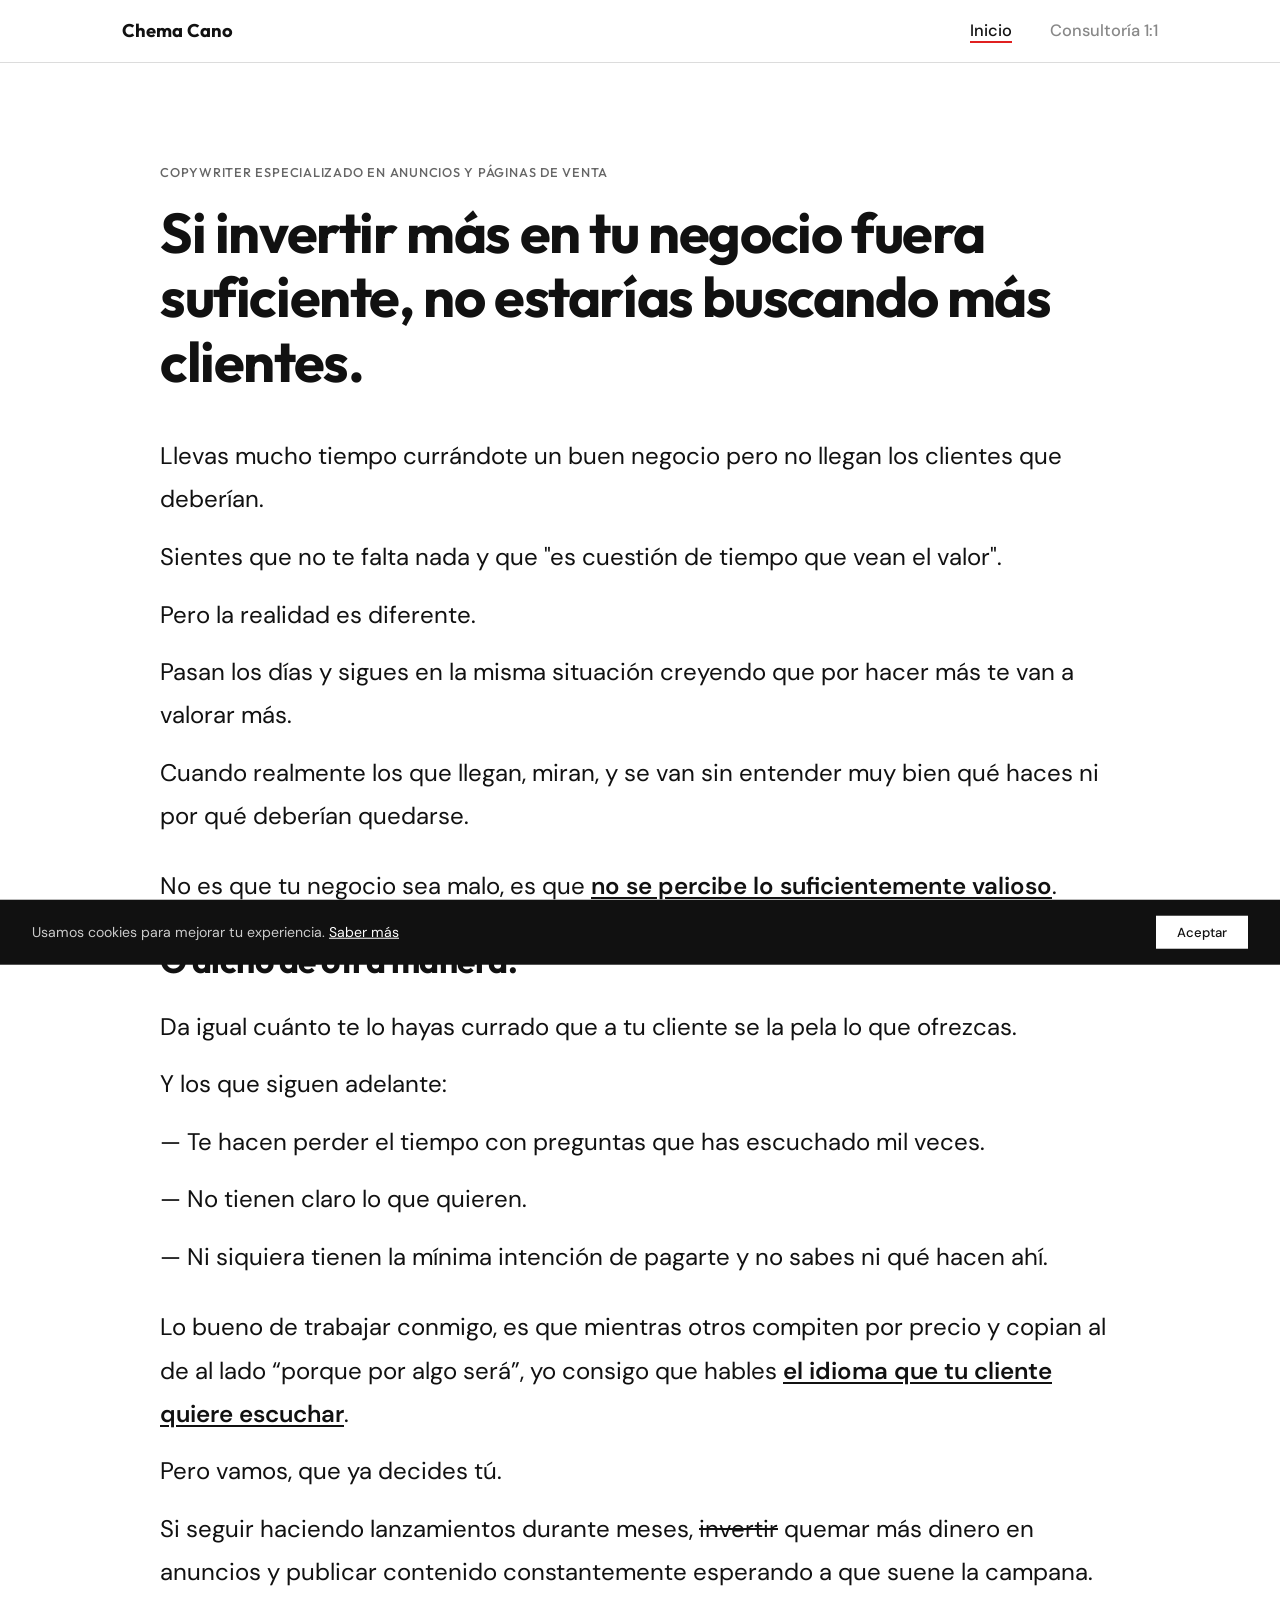
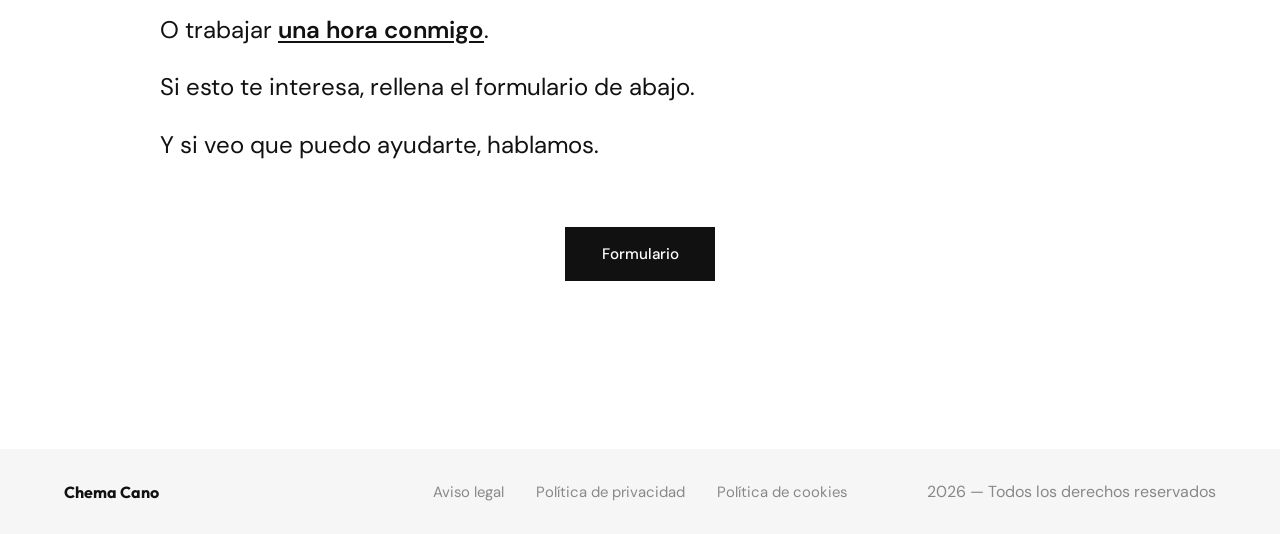
==== commit 9703887e: "actualización 12.3: cambio de dos palabras" ====
--- a/index.html
+++ b/index.html
@@ -77,7 +77,7 @@
 
             <p>Pero vamos, que ya decides tú.</p> 
             
-            <p>Si seguir haciendo lanzamientos durante meses, <span class="text-strike">quemar</span> invertir más dinero en anuncios y publicar contenido constantemente esperando a que suene la campana.</p>
+            <p>Si seguir haciendo lanzamientos durante meses, <span class="text-strike">invertir</span> quemar más dinero en anuncios y publicar contenido constantemente esperando a que suene la campana.</p>
 
             <p>O trabajar <strong class="text-underline">una hora conmigo</strong>.</p>
 
--- a/css/inicio.css
+++ b/css/inicio.css
@@ -192,17 +192,17 @@
   .section { padding: 4.5rem 0 3.5rem; }
   .container { padding: 0 1.25rem; }
   .headline { font-size: clamp(1.75rem, 8.5vw, 2.25rem); line-height: 1.12; margin-bottom: 1.8rem; }
-  .texto { gap: 0.65rem; }
-  .texto-seccion { gap: 0.65rem; margin-bottom: 0.4rem; }
+  .texto { gap: 0.85rem; }
+  .texto-seccion { gap: 0.85rem; margin-bottom: 0.75rem; }
   .texto p { font-size: 1.05rem; line-height: 1.65; }
-  .texto-h2 { font-size: 1.35rem; }
+  .texto-h2 { font-size: 1.35rem; margin-top: 1.1rem; }
   .footer { flex-direction: column; text-align: center; gap: 1.5rem; padding: 1.8rem 2rem; }
   .footer-name { flex: unset; margin: 0; }
   .footer-links { flex: unset; justify-content: center; }
   .footer-copy { flex: unset; text-align: center; }
   .cookie-banner { flex-direction: column; align-items: flex-start; gap: 1rem; }
   .cookie-banner button { align-self: stretch; text-align: center; }
-  .label-tag { font-size: 0.7rem; }
+  .label-tag { font-size: 0.65rem; }
 }
 @media (min-width: 681px) { .mobile-menu { display: none !important; } }
 
